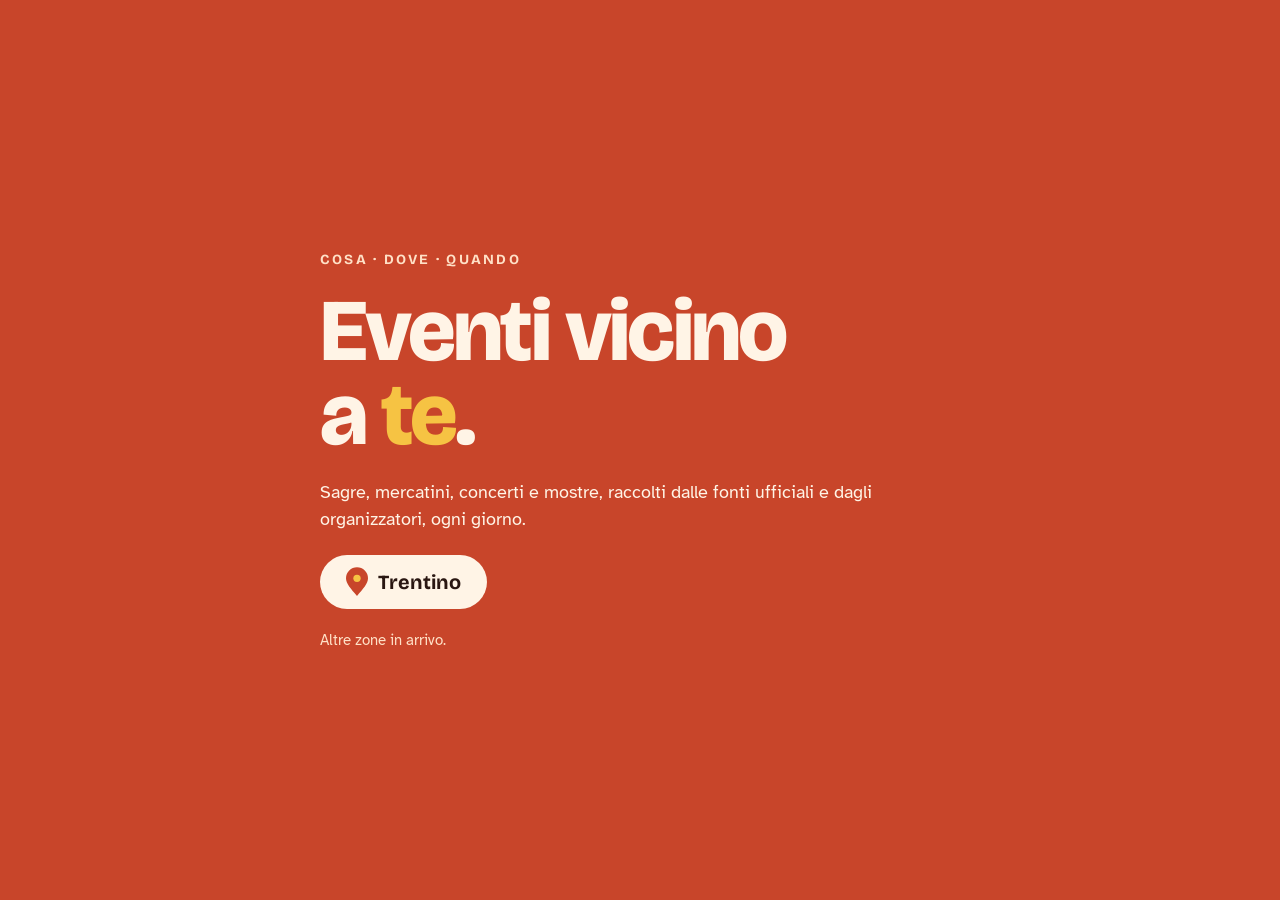
==== index.html @ fc57e71e "Prima versione del sito: pagina iniziale e agenda Trentino Co-Authored-By: Claude Opus 5.5 <noreply@" ====
<!doctype html>
<html lang="it">
<head>
<meta charset="utf-8">
<meta name="viewport" content="width=device-width, initial-scale=1, viewport-fit=cover">
<title>CosaDoveQuando</title>
<meta name="description" content="CosaDoveQuando: sagre, mercatini, concerti e mostre vicino a te. Si parte dal Trentino.">
<link rel="stylesheet" href="https://fonts.googleapis.com/css2?family=Bricolage+Grotesque:opsz,wght@12..96,500;12..96,700;12..96,800&family=Atkinson+Hyperlegible:wght@400;700&display=swap">
<style>
:root{--corallo:#C8452A;--crema:#FFF4E6;--giallo:#F6C343;--scuro:#2A1712;
  --display:'Bricolage Grotesque','Segoe UI',system-ui,sans-serif;--body:'Atkinson Hyperlegible','Segoe UI',system-ui,sans-serif}
*{box-sizing:border-box}
html,body{height:100%}
body{margin:0;background:var(--corallo);color:var(--crema);font-family:var(--body);display:flex;align-items:center;justify-content:center;
  padding:max(24px,env(safe-area-inset-top,0px)) max(20px,env(safe-area-inset-right,0px)) max(24px,env(safe-area-inset-bottom,0px)) max(20px,env(safe-area-inset-left,0px))}
main{max-width:640px;width:100%;display:flex;flex-direction:column;gap:22px;align-items:flex-start}
.eyebrow{font-family:var(--display);font-weight:700;font-size:14px;letter-spacing:.16em;text-transform:uppercase;color:#FFE1C7}
h1{font-family:var(--display);font-weight:800;font-size:clamp(44px,11vw,88px);line-height:.95;letter-spacing:-.03em;margin:0}
h1 span{color:var(--giallo)}
p{font-size:18px;line-height:1.5;margin:0;max-width:34em}
.zone{display:flex;flex-wrap:wrap;gap:10px}
a.btn{font-family:var(--display);font-weight:700;font-size:20px;background:var(--crema);color:var(--scuro);text-decoration:none;border-radius:999px;padding:12px 26px;display:inline-flex;align-items:center;gap:10px}
a.btn:focus-visible{outline:3px solid var(--giallo);outline-offset:3px}
.soon{font-size:15px;color:#FFE1C7}
svg{width:22px;height:30px}
</style>
</head>
<body>
<main>
  <span class="eyebrow">Cosa · Dove · Quando</span>
  <h1>Eventi vicino<br>a <span>te</span>.</h1>
  <p>Sagre, mercatini, concerti e mostre, raccolti dalle fonti ufficiali e dagli organizzatori, ogni giorno.</p>
  <div class="zone">
    <a class="btn" href="/trentino/"><svg viewBox="0 0 36 48" aria-hidden="true"><path d="M18 47 C8 35 0 27 0 18 A18 18 0 1 1 36 18 C36 27 28 35 18 47 Z" fill="#C8452A"/><circle cx="18" cy="18" r="6" fill="#F6C343"/></svg>Trentino</a>
  </div>
  <span class="soon">Altre zone in arrivo.</span>
</main>
</body>
</html>
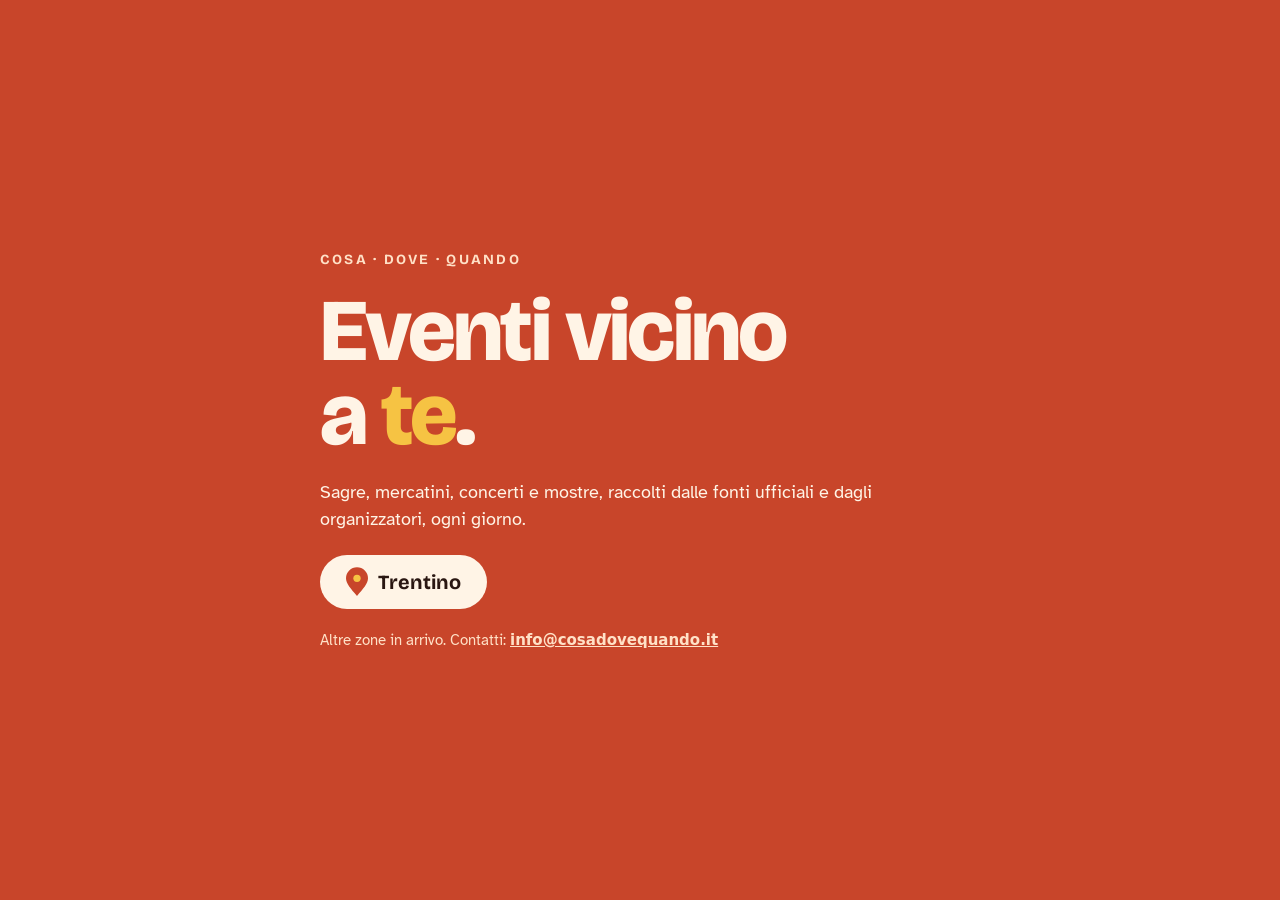
==== commit f9e6517b: "Aggiunge l'email info@cosadovequando.it per segnalazioni e correzioni Co-Authored-By: Claude Opus 5." ====
--- a/index.html
+++ b/index.html
@@ -33,7 +33,7 @@
   <div class="zone">
     <a class="btn" href="/trentino/"><svg viewBox="0 0 36 48" aria-hidden="true"><path d="M18 47 C8 35 0 27 0 18 A18 18 0 1 1 36 18 C36 27 28 35 18 47 Z" fill="#C8452A"/><circle cx="18" cy="18" r="6" fill="#F6C343"/></svg>Trentino</a>
   </div>
-  <span class="soon">Altre zone in arrivo.</span>
+  <span class="soon">Altre zone in arrivo. Contatti: <a href="mailto:info@cosadovequando.it" style="color:inherit;font-weight:700">info@cosadovequando.it</a></span>
 </main>
 </body>
 </html>
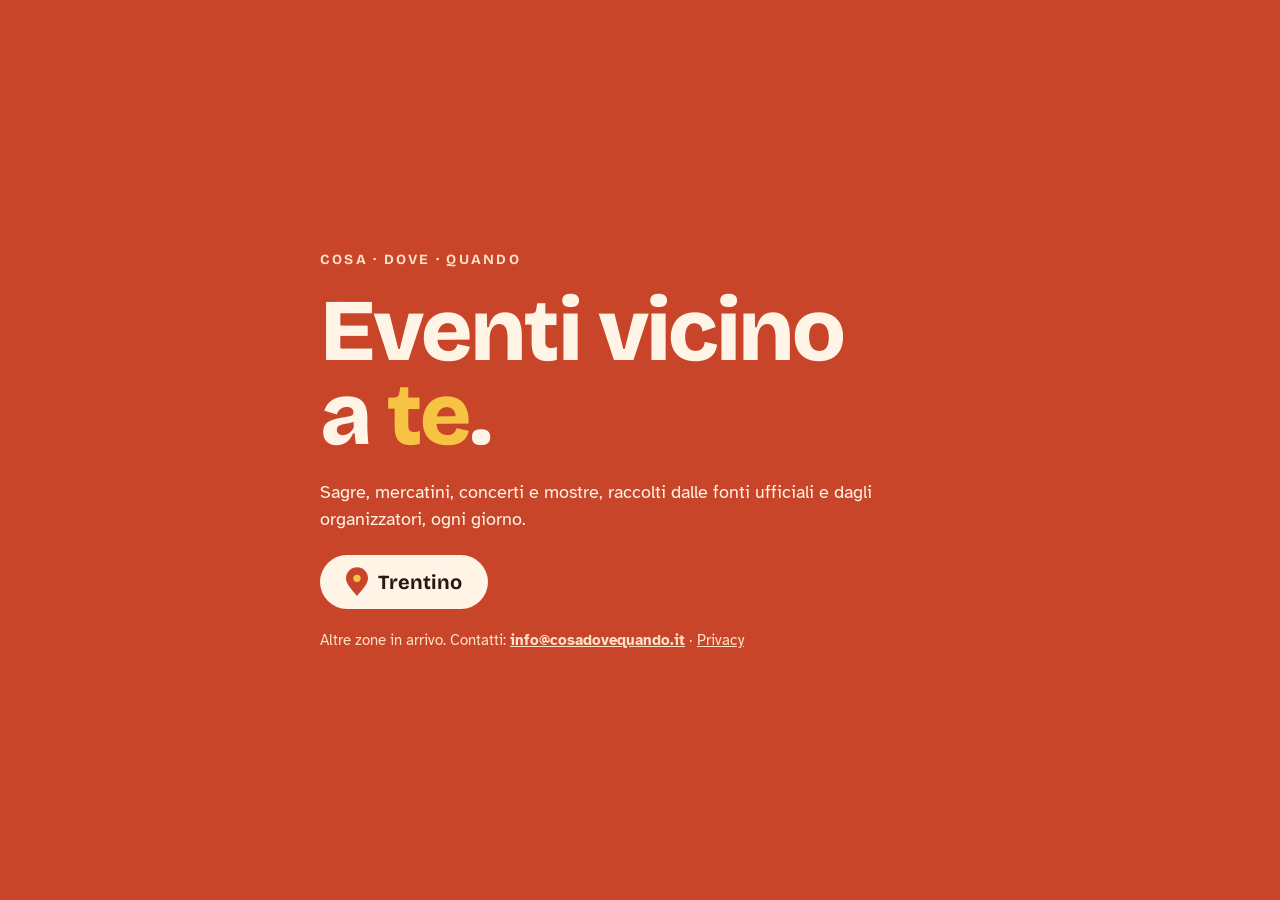
==== commit c77a1d6c: "Caratteri ospitati sul sito e pagina privacy Co-Authored-By: Claude Opus 5.5 <noreply@anthropic.com>" ====
--- a/index.html
+++ b/index.html
@@ -5,7 +5,7 @@
 <meta name="viewport" content="width=device-width, initial-scale=1, viewport-fit=cover">
 <title>CosaDoveQuando</title>
 <meta name="description" content="CosaDoveQuando: sagre, mercatini, concerti e mostre vicino a te. Si parte dal Trentino.">
-<link rel="stylesheet" href="https://fonts.googleapis.com/css2?family=Bricolage+Grotesque:opsz,wght@12..96,500;12..96,700;12..96,800&family=Atkinson+Hyperlegible:wght@400;700&display=swap">
+<link rel="stylesheet" href="/fonts.css">
 <style>
 :root{--corallo:#C8452A;--crema:#FFF4E6;--giallo:#F6C343;--scuro:#2A1712;
   --display:'Bricolage Grotesque','Segoe UI',system-ui,sans-serif;--body:'Atkinson Hyperlegible','Segoe UI',system-ui,sans-serif}
@@ -33,7 +33,7 @@
   <div class="zone">
     <a class="btn" href="/trentino/"><svg viewBox="0 0 36 48" aria-hidden="true"><path d="M18 47 C8 35 0 27 0 18 A18 18 0 1 1 36 18 C36 27 28 35 18 47 Z" fill="#C8452A"/><circle cx="18" cy="18" r="6" fill="#F6C343"/></svg>Trentino</a>
   </div>
-  <span class="soon">Altre zone in arrivo. Contatti: <a href="mailto:info@cosadovequando.it" style="color:inherit;font-weight:700">info@cosadovequando.it</a></span>
+  <span class="soon">Altre zone in arrivo. Contatti: <a href="mailto:info@cosadovequando.it" style="color:inherit;font-weight:700">info@cosadovequando.it</a> · <a href="/privacy/" style="color:inherit">Privacy</a></span>
 </main>
 </body>
 </html>
--- a/fonts.css
+++ b/fonts.css
@@ -0,0 +1,20 @@
+/* Caratteri ospitati su cosadovequando.it: nessuna richiesta a server di terzi.
+   Bricolage Grotesque e Atkinson Hyperlegible, licenza SIL Open Font License (vedi /fonts). */
+@font-face{font-family:'Bricolage Grotesque';font-style:normal;font-display:swap;font-weight:200 800;
+  src:url(/fonts/bricolage-grotesque-latin-wght-normal.woff2) format('woff2-variations'),url(/fonts/bricolage-grotesque-latin-wght-normal.woff2) format('woff2');
+  unicode-range:U+0000-00FF,U+0131,U+0152-0153,U+02BB-02BC,U+02C6,U+02DA,U+02DC,U+0304,U+0308,U+0329,U+2000-206F,U+20AC,U+2122,U+2191,U+2193,U+2212,U+2215,U+FEFF,U+FFFD}
+@font-face{font-family:'Bricolage Grotesque';font-style:normal;font-display:swap;font-weight:200 800;
+  src:url(/fonts/bricolage-grotesque-latin-ext-wght-normal.woff2) format('woff2-variations'),url(/fonts/bricolage-grotesque-latin-ext-wght-normal.woff2) format('woff2');
+  unicode-range:U+0100-02BA,U+02BD-02C5,U+02C7-02CC,U+02CE-02D7,U+02DD-02FF,U+0304,U+0308,U+0329,U+1D00-1DBF,U+1E00-1E9F,U+1EF2-1EFF,U+2020,U+20A0-20AB,U+20AD-20C0,U+2113,U+2C60-2C7F,U+A720-A7FF}
+@font-face{font-family:'Atkinson Hyperlegible';font-style:normal;font-display:swap;font-weight:400;
+  src:url(/fonts/atkinson-hyperlegible-latin-400-normal.woff2) format('woff2');
+  unicode-range:U+0000-00FF,U+0131,U+0152-0153,U+02BB-02BC,U+02C6,U+02DA,U+02DC,U+0304,U+0308,U+0329,U+2000-206F,U+20AC,U+2122,U+2191,U+2193,U+2212,U+2215,U+FEFF,U+FFFD}
+@font-face{font-family:'Atkinson Hyperlegible';font-style:normal;font-display:swap;font-weight:400;
+  src:url(/fonts/atkinson-hyperlegible-latin-ext-400-normal.woff2) format('woff2');
+  unicode-range:U+0100-02BA,U+02BD-02C5,U+02C7-02CC,U+02CE-02D7,U+02DD-02FF,U+0304,U+0308,U+0329,U+1D00-1DBF,U+1E00-1E9F,U+1EF2-1EFF,U+2020,U+20A0-20AB,U+20AD-20C0,U+2113,U+2C60-2C7F,U+A720-A7FF}
+@font-face{font-family:'Atkinson Hyperlegible';font-style:normal;font-display:swap;font-weight:700;
+  src:url(/fonts/atkinson-hyperlegible-latin-700-normal.woff2) format('woff2');
+  unicode-range:U+0000-00FF,U+0131,U+0152-0153,U+02BB-02BC,U+02C6,U+02DA,U+02DC,U+0304,U+0308,U+0329,U+2000-206F,U+20AC,U+2122,U+2191,U+2193,U+2212,U+2215,U+FEFF,U+FFFD}
+@font-face{font-family:'Atkinson Hyperlegible';font-style:normal;font-display:swap;font-weight:700;
+  src:url(/fonts/atkinson-hyperlegible-latin-ext-700-normal.woff2) format('woff2');
+  unicode-range:U+0100-02BA,U+02BD-02C5,U+02C7-02CC,U+02CE-02D7,U+02DD-02FF,U+0304,U+0308,U+0329,U+1D00-1DBF,U+1E00-1E9F,U+1EF2-1EFF,U+2020,U+20A0-20AB,U+20AD-20C0,U+2113,U+2C60-2C7F,U+A720-A7FF}
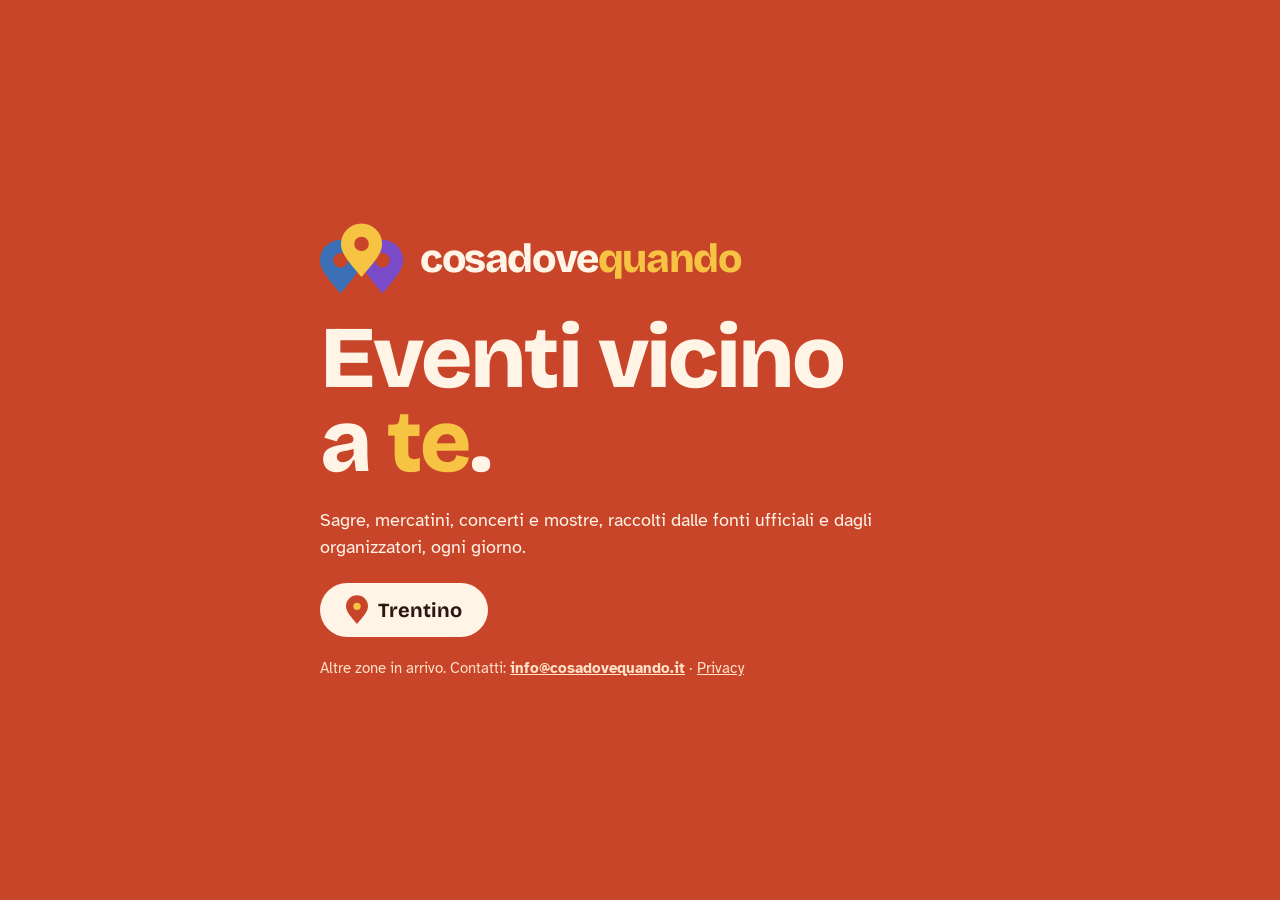
==== commit 04c142de: "Nuovo logo CosaDoveQuando (tre segnaposto) su pagina iniziale e Trentino Co-Authored-By: Claude Opus" ====
--- a/index.html
+++ b/index.html
@@ -22,12 +22,19 @@
 a.btn{font-family:var(--display);font-weight:700;font-size:20px;background:var(--crema);color:var(--scuro);text-decoration:none;border-radius:999px;padding:12px 26px;display:inline-flex;align-items:center;gap:10px}
 a.btn:focus-visible{outline:3px solid var(--giallo);outline-offset:3px}
 .soon{font-size:15px;color:#FFE1C7}
-svg{width:22px;height:30px}
+.btn svg{width:22px;height:30px}
+.brandrow{display:flex;align-items:center;gap:16px}
+.wm{font-family:var(--display);font-weight:800;font-size:clamp(28px,6vw,40px);letter-spacing:-.035em;color:var(--crema)}
+.wm span{color:var(--giallo)}
 </style>
 </head>
 <body>
 <main>
-  <span class="eyebrow">Cosa · Dove · Quando</span>
+  <span class="brandrow"><svg class="logo" style="width:84px;height:72px" viewBox="0 0 92 78" role="img" aria-label="Logo CosaDoveQuando">
+<g transform="translate(0 18)"><path d="M18 47 C8 35 0 27 0 18 A18 18 0 1 1 36 18 C36 27 28 35 18 47 Z" fill="#3B6FB6" transform="scale(1.25)"/><circle cx="22.5" cy="22.5" r="8" fill="#C8452A"/></g>
+<g transform="translate(46 18)"><path d="M18 47 C8 35 0 27 0 18 A18 18 0 1 1 36 18 C36 27 28 35 18 47 Z" fill="#7A4BC9" transform="scale(1.25)"/><circle cx="22.5" cy="22.5" r="8" fill="#C8452A"/></g>
+<g transform="translate(23 0)"><path d="M18 47 C8 35 0 27 0 18 A18 18 0 1 1 36 18 C36 27 28 35 18 47 Z" fill="#F6C343" transform="scale(1.25)"/><circle cx="22.5" cy="22.5" r="8" fill="#C8452A"/></g>
+</svg><span class="wm">cosadove<span>quando</span></span></span>
   <h1>Eventi vicino<br>a <span>te</span>.</h1>
   <p>Sagre, mercatini, concerti e mostre, raccolti dalle fonti ufficiali e dagli organizzatori, ogni giorno.</p>
   <div class="zone">
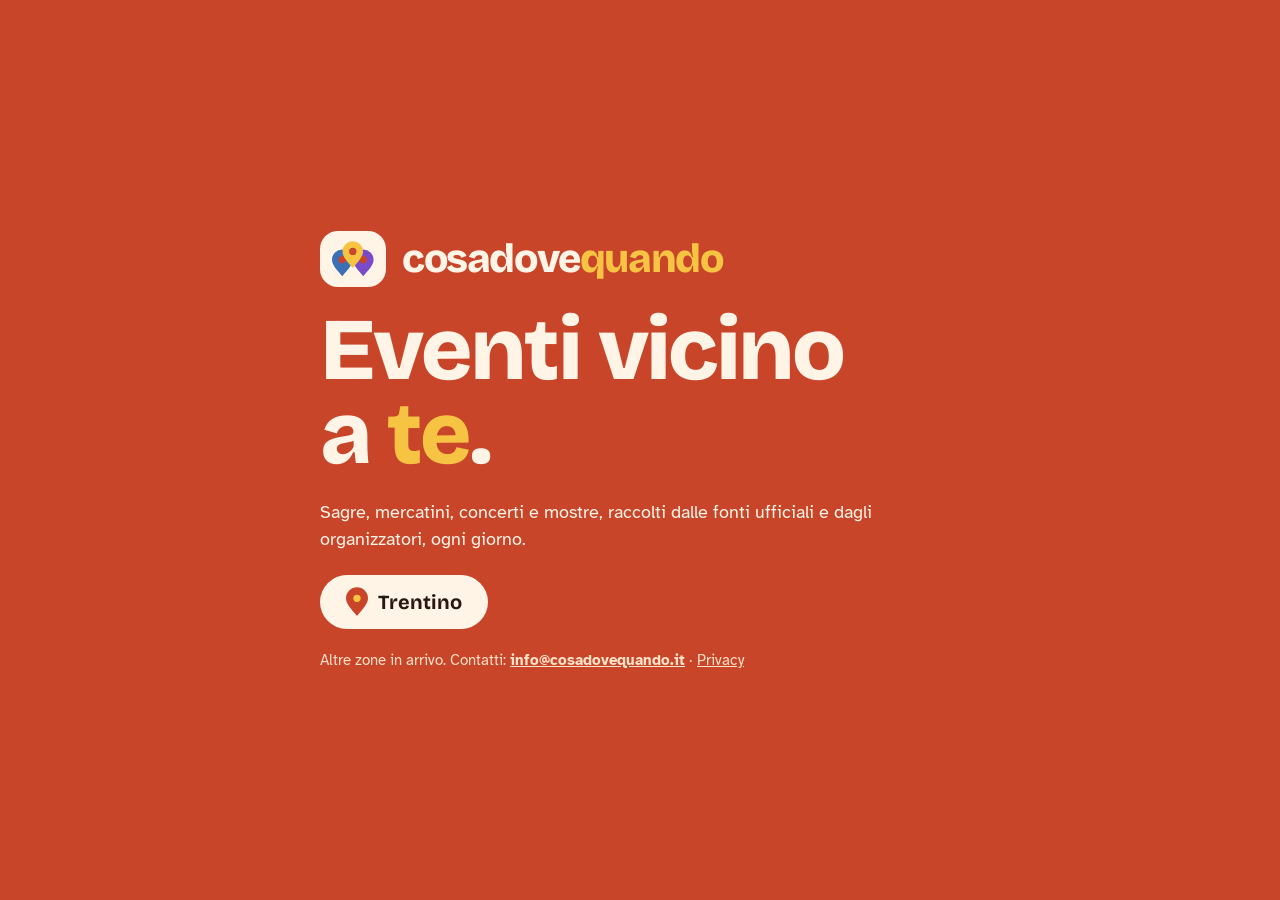
==== commit 142bfdfe: "Logo su riquadro crema per staccare dallo sfondo corallo Co-Authored-By: Claude Opus 5.5 <noreply@an" ====
--- a/index.html
+++ b/index.html
@@ -30,7 +30,7 @@
 </head>
 <body>
 <main>
-  <span class="brandrow"><svg class="logo" style="width:84px;height:72px" viewBox="0 0 92 78" role="img" aria-label="Logo CosaDoveQuando">
+  <span class="brandrow"><svg class="logo" style="width:66px;height:56px;background:#FFF4E6;border-radius:18px;padding:10px 12px" viewBox="0 0 92 78" role="img" aria-label="Logo CosaDoveQuando">
 <g transform="translate(0 18)"><path d="M18 47 C8 35 0 27 0 18 A18 18 0 1 1 36 18 C36 27 28 35 18 47 Z" fill="#3B6FB6" transform="scale(1.25)"/><circle cx="22.5" cy="22.5" r="8" fill="#C8452A"/></g>
 <g transform="translate(46 18)"><path d="M18 47 C8 35 0 27 0 18 A18 18 0 1 1 36 18 C36 27 28 35 18 47 Z" fill="#7A4BC9" transform="scale(1.25)"/><circle cx="22.5" cy="22.5" r="8" fill="#C8452A"/></g>
 <g transform="translate(23 0)"><path d="M18 47 C8 35 0 27 0 18 A18 18 0 1 1 36 18 C36 27 28 35 18 47 Z" fill="#F6C343" transform="scale(1.25)"/><circle cx="22.5" cy="22.5" r="8" fill="#C8452A"/></g>
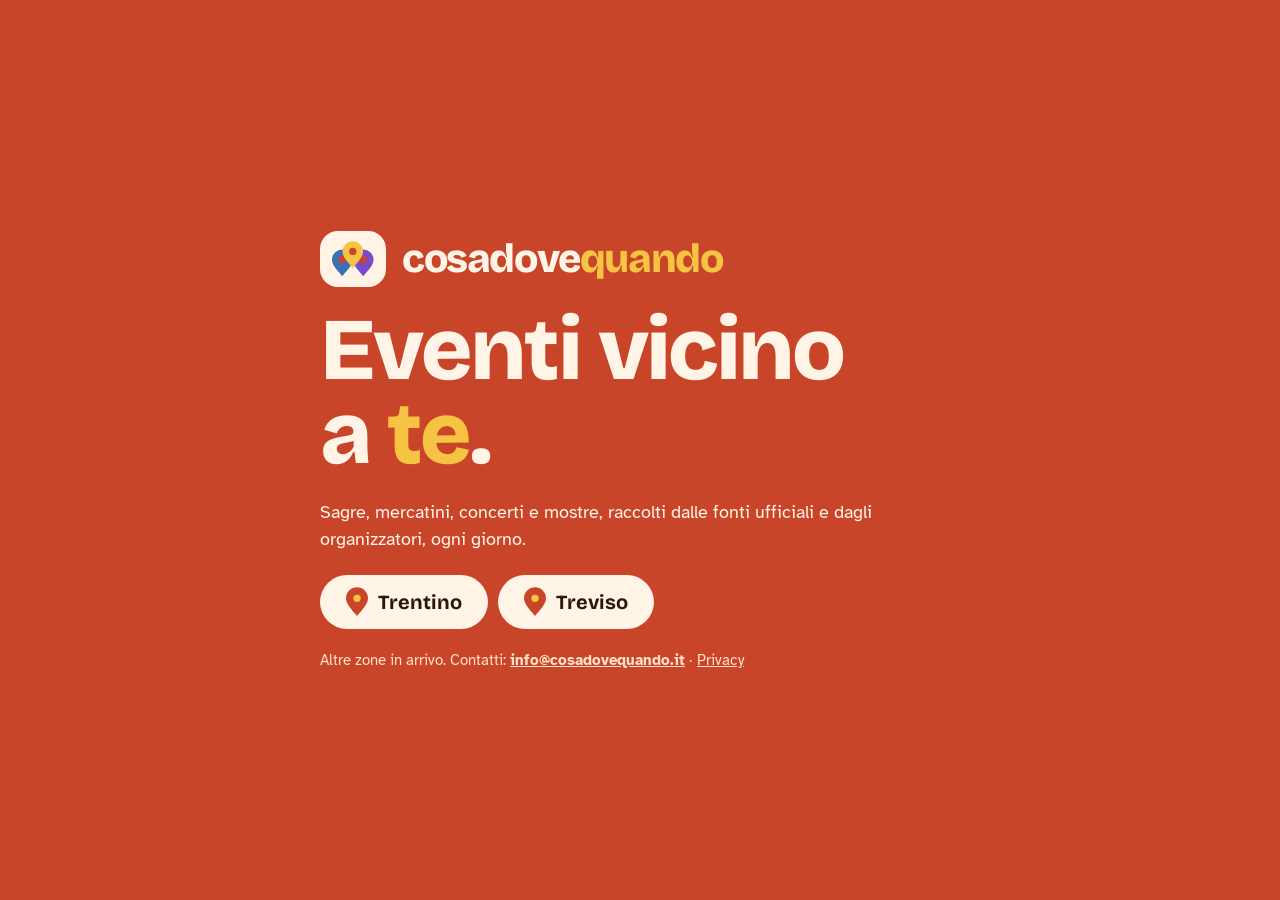
==== commit 35d6a7a0: "Pagina Treviso (feed dalla scheda «Eventi Treviso»), pulsante in home e script di verifica Co-Author" ====
--- a/index.html
+++ b/index.html
@@ -4,7 +4,7 @@
 <meta charset="utf-8">
 <meta name="viewport" content="width=device-width, initial-scale=1, viewport-fit=cover">
 <title>CosaDoveQuando</title>
-<meta name="description" content="CosaDoveQuando: sagre, mercatini, concerti e mostre vicino a te. Si parte dal Trentino.">
+<meta name="description" content="CosaDoveQuando: sagre, mercatini, concerti e mostre vicino a te. Trentino e Treviso.">
 <link rel="stylesheet" href="/fonts.css">
 <style>
 :root{--corallo:#C8452A;--crema:#FFF4E6;--giallo:#F6C343;--scuro:#2A1712;
@@ -39,6 +39,7 @@
   <p>Sagre, mercatini, concerti e mostre, raccolti dalle fonti ufficiali e dagli organizzatori, ogni giorno.</p>
   <div class="zone">
     <a class="btn" href="/trentino/"><svg viewBox="0 0 36 48" aria-hidden="true"><path d="M18 47 C8 35 0 27 0 18 A18 18 0 1 1 36 18 C36 27 28 35 18 47 Z" fill="#C8452A"/><circle cx="18" cy="18" r="6" fill="#F6C343"/></svg>Trentino</a>
+    <a class="btn" href="/treviso/"><svg viewBox="0 0 36 48" aria-hidden="true"><path d="M18 47 C8 35 0 27 0 18 A18 18 0 1 1 36 18 C36 27 28 35 18 47 Z" fill="#C8452A"/><circle cx="18" cy="18" r="6" fill="#F6C343"/></svg>Treviso</a>
   </div>
   <span class="soon">Altre zone in arrivo. Contatti: <a href="mailto:info@cosadovequando.it" style="color:inherit;font-weight:700">info@cosadovequando.it</a> · <a href="/privacy/" style="color:inherit">Privacy</a></span>
 </main>
